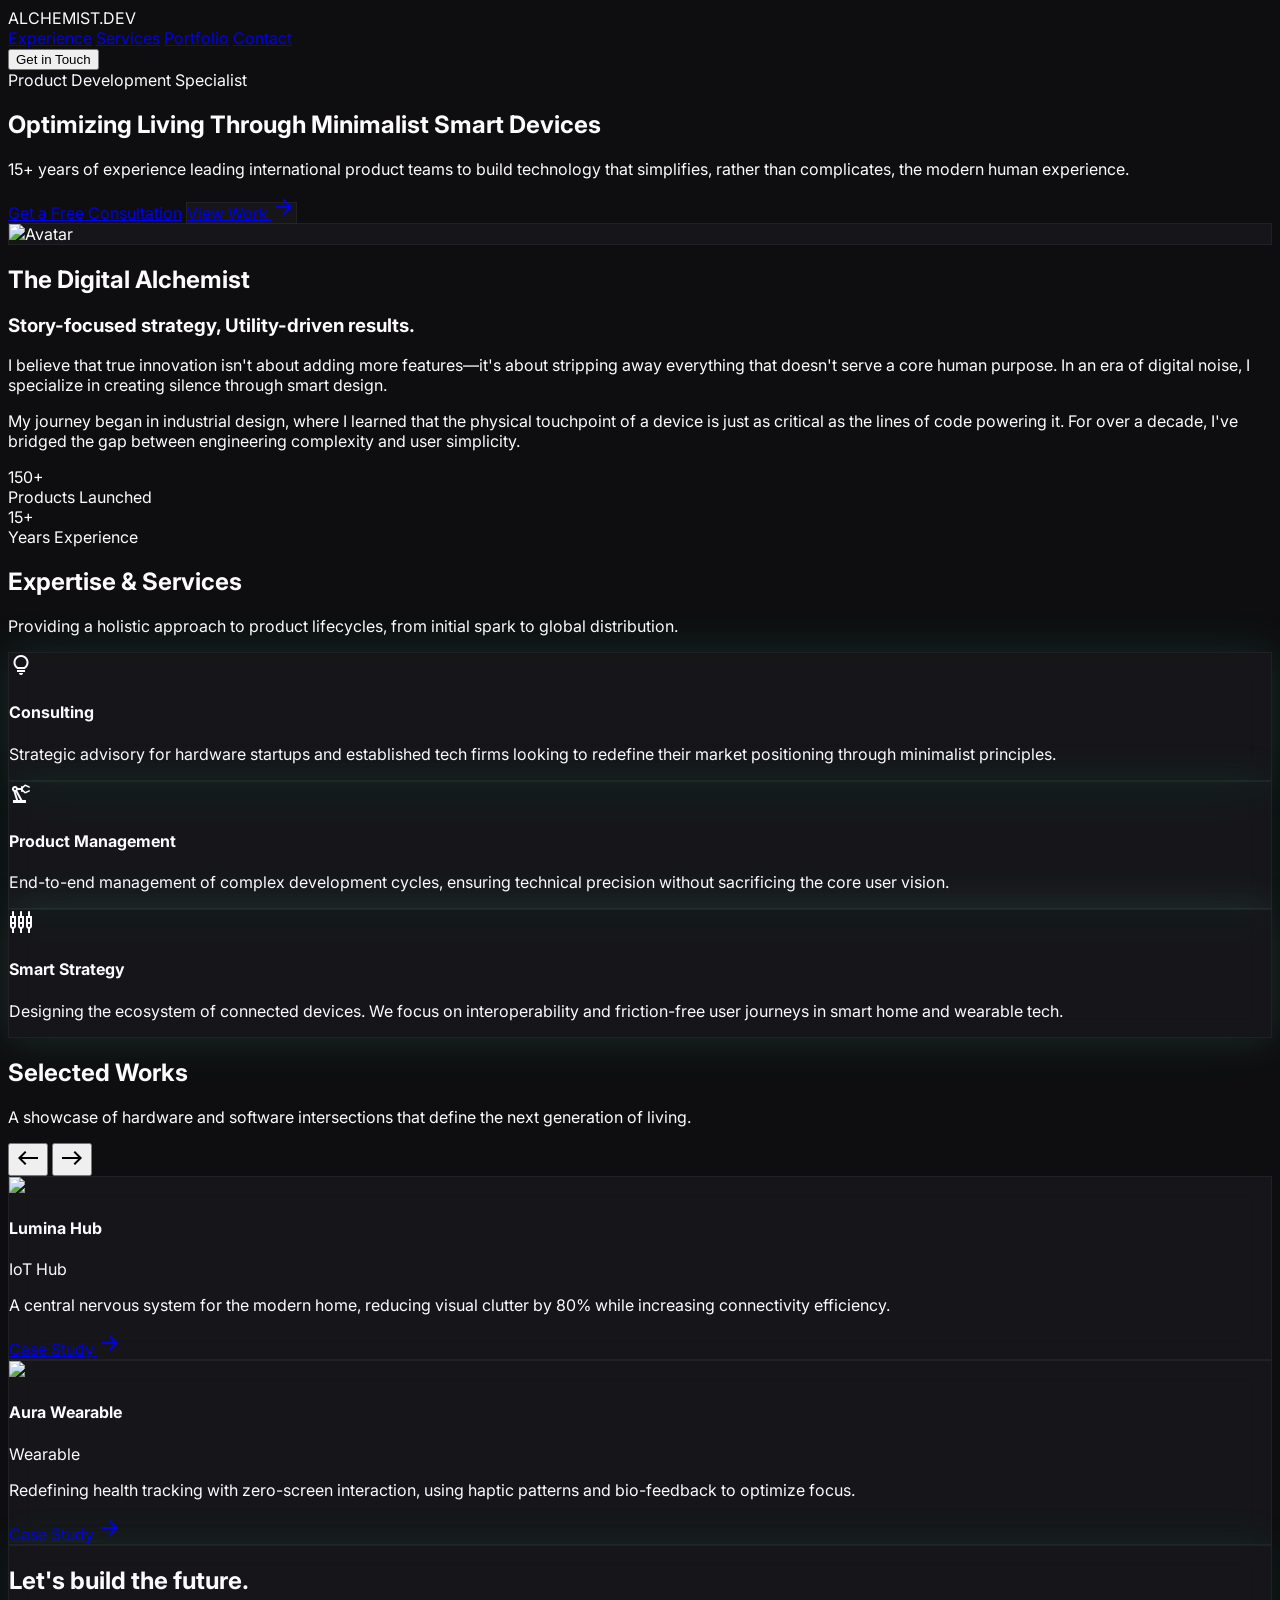
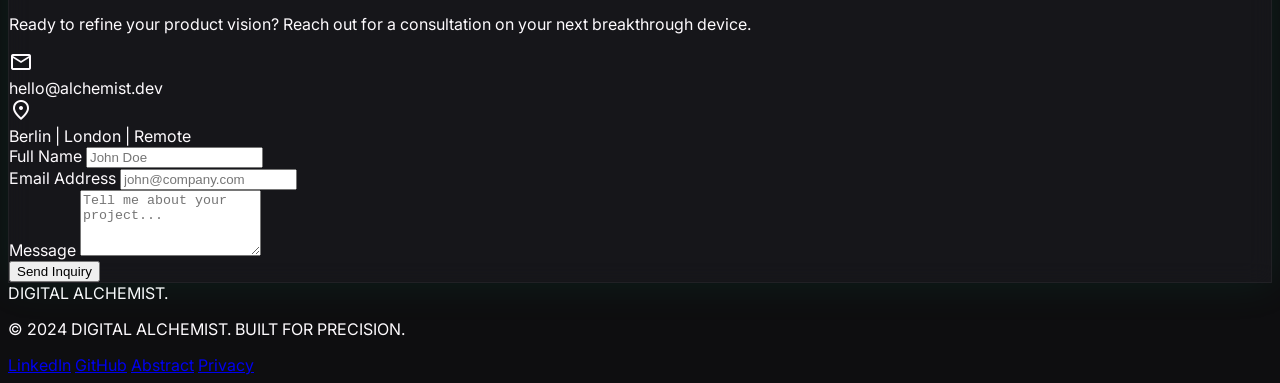
==== index.html @ 0363fa35 "Initial commit from Stitch generated UI" ====
<!DOCTYPE html>

<html class="dark" lang="en"><head>
<meta charset="utf-8"/>
<meta content="width=device-width, initial-scale=1.0" name="viewport"/>
<title>ALCHEMIST.DEV | Tech Product Development Expert</title>
<script src="https://cdn.tailwindcss.com?plugins=forms,container-queries"></script>
<link href="https://fonts.googleapis.com/css2?family=Manrope:wght@400;600;700;800&amp;family=Inter:wght@300;400;500;600&amp;display=swap" rel="stylesheet"/>
<link href="https://fonts.googleapis.com/css2?family=Material+Symbols+Outlined:wght,FILL@100..700,0..1&amp;display=swap" rel="stylesheet"/>
<link href="https://fonts.googleapis.com/css2?family=Material+Symbols+Outlined:wght,FILL@100..700,0..1&amp;display=swap" rel="stylesheet"/>
<script id="tailwind-config">
      tailwind.config = {
        darkMode: "class",
        theme: {
          extend: {
            colors: {
              "on-surface-variant": "#acaaad",
              "on-primary-container": "#064e3b",
              "secondary-container": "#065f46",
              "tertiary-fixed": "#d1fae5",
              "on-tertiary-fixed-variant": "#064e3b",
              "on-surface": "#fefbfe",
              "surface-container-highest": "#252528",
              "primary": "#10b981",
              "inverse-surface": "#fcf8fb",
              "primary-fixed-dim": "#059669",
              "inverse-primary": "#064e3b",
              "on-background": "#fefbfe",
              "on-secondary-fixed-variant": "#064e3b",
              "on-error": "#490006",
              "tertiary": "#34d399",
              "on-secondary": "#064e3b",
              "on-tertiary": "#064e3b",
              "outline": "#767577",
              "primary-dim": "#059669",
              "error-dim": "#d7383b",
              "surface-variant": "#252528",
              "surface-container-low": "#131315",
              "error": "#ff716c",
              "on-secondary-fixed": "#064e3b",
              "secondary-fixed-dim": "#6ee7b7",
              "tertiary-fixed-dim": "#6ee7b7",
              "secondary-dim": "#059669",
              "surface-dim": "#0e0e10",
              "surface": "#0e0e10",
              "surface-container-lowest": "#000000",
              "surface-bright": "#2c2c2f",
              "error-container": "#9f0519",
              "surface-container-high": "#1f1f22",
              "on-primary": "#ffffff",
              "on-tertiary-container": "#000000",
              "primary-fixed": "#34d399",
              "surface-tint": "#10b981",
              "outline-variant": "#48474a",
              "tertiary-container": "#10b981",
              "on-error-container": "#ffa8a3",
              "tertiary-dim": "#34d399",
              "secondary": "#10b981",
              "on-primary-fixed": "#000000",
              "secondary-fixed": "#a7f3d0",
              "background": "#0e0e10",
              "on-secondary-container": "#a7f3d0",
              "surface-container": "#19191c",
              "on-primary-fixed-variant": "#064e3b",
              "primary-container": "#34d399",
              "inverse-on-surface": "#555557",
              "on-tertiary-fixed": "#064e3b"
            },
            fontFamily: {
              "headline": ["Manrope"],
              "body": ["Inter"],
              "label": ["Inter"]
            },
            borderRadius: {"DEFAULT": "0.25rem", "lg": "0.5rem", "xl": "0.75rem", "full": "9999px"},
          },
        },
      }
    </script>
<style>
      .material-symbols-outlined {
        font-variation-settings: 'FILL' 0, 'wght' 400, 'GRAD' 0, 'opsz' 24;
      }
      .glass-card {
        background: rgba(37, 37, 40, 0.4);
        backdrop-filter: blur(12px) saturate(180%);
        border: 1px solid rgba(255, 255, 255, 0.05);
      }
      .neon-glow-primary {
        box-shadow: 0 0 40px rgba(16, 185, 129, 0.1);
      }
      .neon-glow-secondary {
        box-shadow: 0 0 40px rgba(52, 211, 153, 0.15);
      }
      .neon-glow-tertiary {
        box-shadow: 0 0 40px rgba(110, 231, 183, 0.15);
      }
      body {
        background-color: #0e0e10;
        color: #fefbfe;
        font-family: 'Inter', sans-serif;
      }
    </style>
</head>
<body class="bg-surface text-on-surface selection:bg-primary selection:text-on-primary">
<!-- Top Navigation Bar -->
<nav class="fixed top-4 left-1/2 -translate-x-1/2 w-[90%] max-w-5xl rounded-full border border-white/10 bg-zinc-950/60 backdrop-blur-xl flex justify-between items-center px-8 py-3 z-[100] shadow-[0_0_40px_rgba(16,185,129,0.15)]">
<div class="text-xl font-bold tracking-tighter text-zinc-100 font-headline">ALCHEMIST.DEV</div>
<div class="hidden md:flex gap-8 items-center">
<a class="text-zinc-400 font-manrope tracking-tight text-sm uppercase font-semibold transition-colors duration-300 hover:text-emerald-300" href="#experience">Experience</a>
<a class="text-zinc-400 font-manrope tracking-tight text-sm uppercase font-semibold transition-colors duration-300 hover:text-emerald-300" href="#services">Services</a>
<a class="text-zinc-400 font-manrope tracking-tight text-sm uppercase font-semibold transition-colors duration-300 hover:text-emerald-300" href="#portfolio">Portfolio</a>
<a class="font-bold font-manrope tracking-tight text-sm uppercase font-semibold hover:text-blue-300 transition-colors duration-300 text-emerald-400" href="#contact">Contact</a>
</div>
<button class="bg-primary-container text-on-primary-container px-6 py-2 rounded-full font-headline font-bold text-sm transition-transform active:scale-95">Get in Touch</button>
</nav>
<main>
<!-- Hero Section -->
<section class="relative pt-44 pb-20 px-6 min-h-screen flex flex-col items-center justify-center overflow-hidden">
<!-- Background Atmospheric Glows -->
<div class="absolute top-1/4 left-1/4 w-[500px] h-[500px] bg-emerald-500/10 blur-[120px] rounded-full -z-10"></div>
<div class="absolute bottom-1/4 right-1/4 w-[400px] h-[400px] bg-emerald-400/10 blur-[100px] rounded-full -z-10"></div>
<div class="max-w-5xl w-full grid md:grid-cols-[1fr_auto] gap-12 items-center">
<div class="text-left">
<span class="inline-block px-4 py-1.5 rounded-full border border-primary/20 bg-primary/5 text-primary text-xs font-bold tracking-widest uppercase mb-8">Product Development Specialist</span>
<h1 class="text-5xl md:text-7xl font-headline font-extrabold tracking-tighter leading-[1.1] mb-8 text-on-surface">
                        Optimizing Living Through <span class="text-transparent bg-clip-text bg-gradient-to-r from-emerald-400 to-emerald-600">Minimalist Smart Devices</span>
</h1>
<p class="text-xl md:text-2xl text-on-surface-variant font-body font-light leading-relaxed max-w-2xl mb-12">
                        15+ years of experience leading international product teams to build technology that simplifies, rather than complicates, the modern human experience.
                    </p>
<div class="flex flex-wrap gap-6">
<a class="px-8 py-4 bg-gradient-to-br from-emerald-500 to-emerald-700 rounded-full text-white font-bold text-lg hover:shadow-[0_0_30px_rgba(16,185,129,0.4)] transition-all" href="#contact">Get a Free Consultation</a>
<a class="px-8 py-4 glass-card rounded-full text-on-surface font-semibold text-lg hover:bg-white/10 transition-all flex items-center gap-2" href="#portfolio">
                            View Work <span class="material-symbols-outlined text-sm">arrow_forward</span>
</a>
</div>
</div>
<div class="relative group">
<div class="absolute -inset-1 bg-gradient-to-tr from-emerald-400 to-emerald-600 rounded-[2rem] blur opacity-25 group-hover:opacity-40 transition duration-1000"></div>
<div class="relative w-72 h-72 md:w-96 md:h-96 rounded-[2rem] overflow-hidden glass-card p-2">
<img alt="Avatar" class="w-full h-full object-cover rounded-[1.8rem]" data-alt="A friendly and professional portrait of a senior tech product development expert, mid-40s, warm smile, wearing a smart casual tech-style outfit, with a subtle emerald green ambient glow in the background." src="https://lh3.googleusercontent.com/aida-public/[base64]"/>
</div>
</div>
</div>
</section>
<!-- About Me Section -->
<section class="py-32 px-6 bg-surface-container-low" id="experience">
<div class="max-w-6xl mx-auto grid md:grid-cols-2 gap-20 items-start">
<div>
<h2 class="text-label-md uppercase tracking-[0.2em] text-primary mb-6 font-bold">The Digital Alchemist</h2>
<h3 class="text-4xl md:text-5xl font-headline font-bold mb-8 leading-tight">Story-focused strategy, Utility-driven results.</h3>
</div>
<div class="space-y-8 text-on-surface-variant text-lg leading-relaxed font-body">
<p>
                        I believe that true innovation isn't about adding more features—it's about stripping away everything that doesn't serve a core human purpose. In an era of digital noise, I specialize in creating silence through smart design.
                    </p>
<p>
                        My journey began in industrial design, where I learned that the physical touchpoint of a device is just as critical as the lines of code powering it. For over a decade, I've bridged the gap between engineering complexity and user simplicity.
                    </p>
<div class="pt-4 grid grid-cols-2 gap-8 border-t border-white/5">
<div>
<div class="text-3xl font-bold text-on-surface mb-1">150+</div>
<div class="text-sm uppercase tracking-widest opacity-50">Products Launched</div>
</div>
<div>
<div class="text-3xl font-bold text-on-surface mb-1">15+</div>
<div class="text-sm uppercase tracking-widest opacity-50">Years Experience</div>
</div>
</div>
</div>
</div>
</section>
<!-- Services Section -->
<section class="py-32 px-6" id="services">
<div class="max-w-6xl mx-auto">
<div class="text-center mb-24">
<h2 class="text-4xl md:text-6xl font-headline font-extrabold tracking-tighter mb-6">Expertise &amp; Services</h2>
<p class="text-on-surface-variant max-w-2xl mx-auto">Providing a holistic approach to product lifecycles, from initial spark to global distribution.</p>
</div>
<div class="grid md:grid-cols-3 gap-8">
<!-- Service 1 -->
<div class="glass-card p-10 rounded-3xl hover:bg-surface-container-high transition-all group neon-glow-secondary">
<div class="w-14 h-14 rounded-2xl bg-primary/10 flex items-center justify-center mb-8 group-hover:scale-110 transition-transform">
<span class="material-symbols-outlined text-primary text-3xl">lightbulb</span>
</div>
<h4 class="text-2xl font-headline font-bold mb-4">Consulting</h4>
<p class="text-on-surface-variant leading-relaxed">Strategic advisory for hardware startups and established tech firms looking to redefine their market positioning through minimalist principles.</p>
</div>
<!-- Service 2 -->
<div class="glass-card p-10 rounded-3xl hover:bg-surface-container-high transition-all group neon-glow-primary">
<div class="w-14 h-14 rounded-2xl bg-secondary/10 flex items-center justify-center mb-8 group-hover:scale-110 transition-transform">
<span class="material-symbols-outlined text-secondary text-3xl">precision_manufacturing</span>
</div>
<h4 class="text-2xl font-headline font-bold mb-4">Product Management</h4>
<p class="text-on-surface-variant leading-relaxed">End-to-end management of complex development cycles, ensuring technical precision without sacrificing the core user vision.</p>
</div>
<!-- Service 3 -->
<div class="glass-card p-10 rounded-3xl hover:bg-surface-container-high transition-all group neon-glow-tertiary">
<div class="w-14 h-14 rounded-2xl bg-tertiary/10 flex items-center justify-center mb-8 group-hover:scale-110 transition-transform">
<span class="material-symbols-outlined text-tertiary text-3xl">settings_input_component</span>
</div>
<h4 class="text-2xl font-headline font-bold mb-4">Smart Strategy</h4>
<p class="text-on-surface-variant leading-relaxed">Designing the ecosystem of connected devices. We focus on interoperability and friction-free user journeys in smart home and wearable tech.</p>
</div>
</div>
</div>
</section>
<!-- Portfolio Section -->
<section class="py-32 px-6 bg-surface-container-lowest" id="portfolio">
<div class="max-w-7xl mx-auto">
<div class="flex flex-col md:flex-row justify-between items-end gap-8 mb-20">
<div class="max-w-2xl">
<h2 class="text-4xl md:text-6xl font-headline font-extrabold tracking-tighter mb-6">Selected Works</h2>
<p class="text-on-surface-variant text-lg">A showcase of hardware and software intersections that define the next generation of living.</p>
</div>
<div class="hidden md:flex gap-4">
<button class="w-12 h-12 rounded-full border border-white/10 flex items-center justify-center text-on-surface hover:bg-white/5 transition-colors">
<span class="material-symbols-outlined">west</span>
</button>
<button class="w-12 h-12 rounded-full border border-white/10 flex items-center justify-center text-on-surface hover:bg-white/5 transition-colors">
<span class="material-symbols-outlined">east</span>
</button>
</div>
</div>
<div class="grid md:grid-cols-2 gap-10">
<!-- Project 1 -->
<div class="relative group">
<div class="absolute -inset-1 bg-gradient-to-r from-emerald-400 to-emerald-600 rounded-[2.5rem] blur opacity-0 group-hover:opacity-20 transition duration-500"></div>
<div class="relative glass-card rounded-[2.5rem] overflow-hidden">
<div class="aspect-video overflow-hidden">
<img class="w-full h-full object-cover group-hover:scale-105 transition-transform duration-700" data-alt="Modern minimalist smart home control hub mounted on a clean white wall with soft ambient lighting and wooden textures" src="https://lh3.googleusercontent.com/aida-public/[base64]"/>
</div>
<div class="p-10">
<div class="flex justify-between items-start mb-4">
<h4 class="text-3xl font-headline font-bold">Lumina Hub</h4>
<span class="px-4 py-1 rounded-full bg-primary/10 text-primary text-xs font-bold uppercase tracking-widest">IoT Hub</span>
</div>
<p class="text-on-surface-variant leading-relaxed mb-6">A central nervous system for the modern home, reducing visual clutter by 80% while increasing connectivity efficiency.</p>
<a class="font-bold inline-flex items-center gap-2 group/link text-emerald-500" href="#">
                                    Case Study <span class="material-symbols-outlined text-sm group-hover/link:translate-x-1 transition-transform">arrow_forward</span>
</a>
</div>
</div>
</div>
<!-- Project 2 -->
<div class="relative group">
<div class="absolute -inset-1 bg-gradient-to-r from-emerald-500 to-emerald-300 rounded-[2.5rem] blur opacity-0 group-hover:opacity-20 transition duration-500"></div>
<div class="relative glass-card rounded-[2.5rem] overflow-hidden">
<div class="aspect-video overflow-hidden">
<img class="w-full h-full object-cover group-hover:scale-105 transition-transform duration-700" data-alt="Premium minimalist silver wristwatch with a leather band resting on a dark architectural surface with dramatic lighting" src="https://lh3.googleusercontent.com/aida-public/[base64]"/>
</div>
<div class="p-10">
<div class="flex justify-between items-start mb-4">
<h4 class="text-3xl font-headline font-bold">Aura Wearable</h4>
<span class="px-4 py-1 rounded-full bg-tertiary/10 text-tertiary text-xs font-bold uppercase tracking-widest">Wearable</span>
</div>
<p class="text-on-surface-variant leading-relaxed mb-6">Redefining health tracking with zero-screen interaction, using haptic patterns and bio-feedback to optimize focus.</p>
<a class="font-bold inline-flex items-center gap-2 group/link text-emerald-500" href="#">
                                    Case Study <span class="material-symbols-outlined text-sm group-hover/link:translate-x-1 transition-transform">arrow_forward</span>
</a>
</div>
</div>
</div>
</div>
</div>
</section>
<!-- Contact Section -->
<section class="py-32 px-6 relative overflow-hidden" id="contact">
<div class="absolute top-0 left-1/2 -translate-x-1/2 w-px h-32 bg-gradient-to-b from-transparent via-emerald-500/50 to-transparent"></div>
<div class="max-w-4xl mx-auto glass-card rounded-[3rem] p-8 md:p-16 neon-glow-primary relative">
<div class="grid md:grid-cols-2 gap-16 items-center">
<div>
<h2 class="text-4xl md:text-5xl font-headline font-extrabold tracking-tighter mb-6">Let's build the future.</h2>
<p class="text-on-surface-variant mb-10 text-lg">Ready to refine your product vision? Reach out for a consultation on your next breakthrough device.</p>
<div class="space-y-6">
<div class="flex items-center gap-4">
<div class="w-10 h-10 rounded-full bg-primary/10 flex items-center justify-center text-primary">
<span class="material-symbols-outlined text-lg">mail</span>
</div>
<span class="text-on-surface">hello@alchemist.dev</span>
</div>
<div class="flex items-center gap-4">
<div class="w-10 h-10 rounded-full bg-primary/10 flex items-center justify-center text-primary">
<span class="material-symbols-outlined text-lg">location_on</span>
</div>
<span class="text-on-surface">Berlin | London | Remote</span>
</div>
</div>
</div>
<form action="#" class="space-y-6">
<div class="space-y-2">
<label class="text-xs uppercase tracking-widest font-bold text-on-surface-variant ml-1">Full Name</label>
<input class="w-full bg-white/5 border-b border-white/10 px-0 py-4 focus:ring-0 focus:border-primary transition-colors text-on-surface outline-none" placeholder="John Doe" type="text"/>
</div>
<div class="space-y-2">
<label class="text-xs uppercase tracking-widest font-bold text-on-surface-variant ml-1">Email Address</label>
<input class="w-full bg-white/5 border-b border-white/10 px-0 py-4 focus:ring-0 focus:border-primary transition-colors text-on-surface outline-none" placeholder="john@company.com" type="email"/>
</div>
<div class="space-y-2">
<label class="text-xs uppercase tracking-widest font-bold text-on-surface-variant ml-1">Message</label>
<textarea class="w-full bg-white/5 border-b border-white/10 px-0 py-4 focus:ring-0 focus:border-primary transition-colors text-on-surface outline-none resize-none" placeholder="Tell me about your project..." rows="4"></textarea>
</div>
<button class="w-full py-5 bg-emerald-600 text-white font-bold rounded-2xl hover:bg-emerald-500 transition-all shadow-[0_10px_30px_rgba(16,185,129,0.2)]" type="submit">Send Inquiry</button>
</form>
</div>
</div>
</section>
</main>
<!-- Footer -->
<footer class="bg-zinc-950 full-width py-20 border-t border-white/5">
<div class="flex flex-col md:flex-row justify-between items-center px-12 max-w-7xl mx-auto gap-8">
<div class="flex flex-col items-center md:items-start gap-2">
<div class="text-lg font-black text-zinc-200 font-headline">DIGITAL ALCHEMIST.</div>
<p class="font-inter text-xs tracking-widest uppercase text-zinc-500">© 2024 DIGITAL ALCHEMIST. BUILT FOR PRECISION.</p>
</div>
<div class="flex gap-8">
<a class="font-inter text-xs tracking-widest uppercase text-zinc-600 hover:text-zinc-100 transition-all" href="#">LinkedIn</a>
<a class="font-inter text-xs tracking-widest uppercase text-zinc-600 hover:text-zinc-100 transition-all" href="#">GitHub</a>
<a class="font-inter text-xs tracking-widest uppercase text-zinc-600 hover:text-zinc-100 transition-all" href="#">Abstract</a>
<a class="font-inter text-xs tracking-widest uppercase text-zinc-600 hover:text-zinc-100 transition-all" href="#">Privacy</a>
</div>
</div>
</footer>
</body></html>
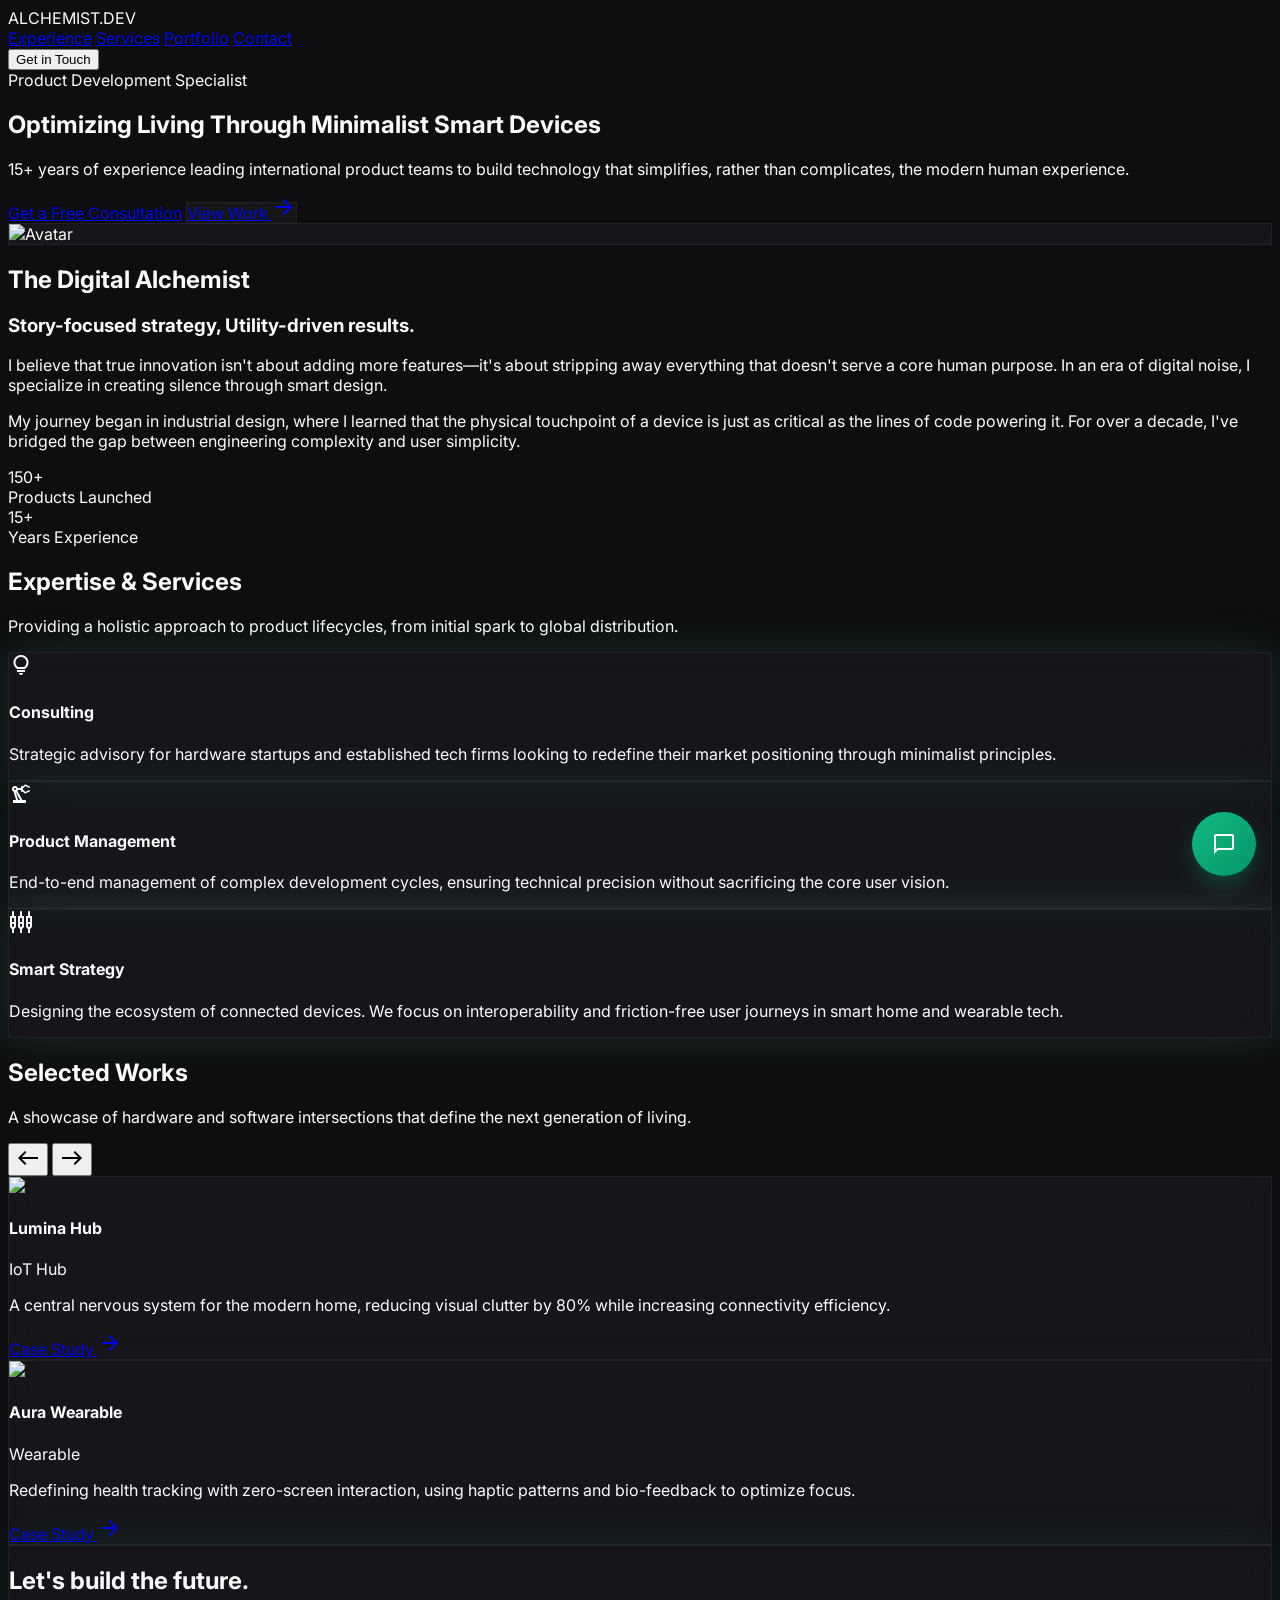
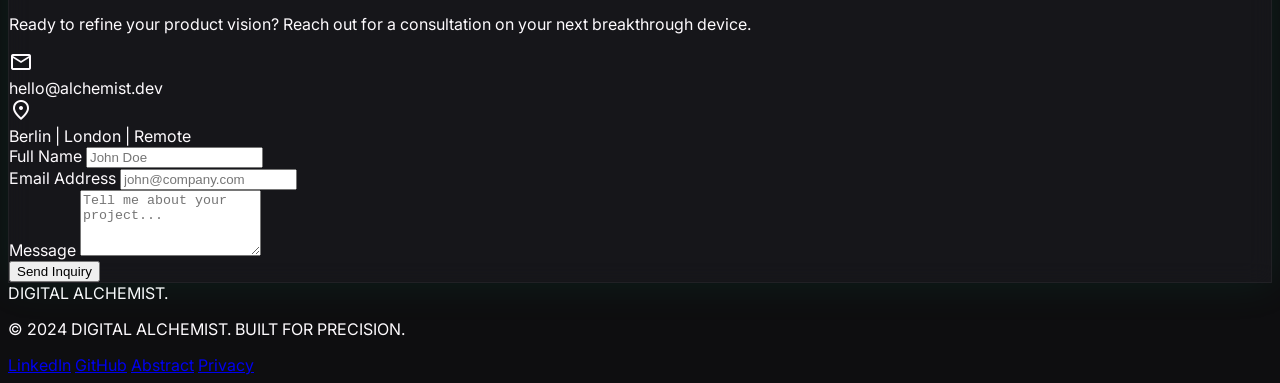
==== commit 078f25dd: "Integrate AI Chatbot using OpenRouter and Marked.js" ====
--- a/index.html
+++ b/index.html
@@ -319,6 +319,61 @@
 <a class="font-inter text-xs tracking-widest uppercase text-zinc-600 hover:text-zinc-100 transition-all" href="#">Abstract</a>
 <a class="font-inter text-xs tracking-widest uppercase text-zinc-600 hover:text-zinc-100 transition-all" href="#">Privacy</a>
 </div>
-</div>
 </footer>
+
+<!-- Tích hợp AI Chatbot -->
+<link rel="stylesheet" href="chatbot.css">
+<script src="https://cdn.jsdelivr.net/npm/marked/marked.min.js"></script>
+<script src="chatbot.js"></script>
+
+<!-- Nút mở Chatbot -->
+<button id="chatbot-toggle-btn" aria-label="Mở Chat">
+  <span class="material-symbols-outlined text-3xl">chat_bubble</span>
+</button>
+
+<!-- Widget Chatbot Floating -->
+<div id="smart-chatbot-widget">
+  <!-- Header -->
+  <div class="chatbot-header">
+    <div class="chatbot-header-info">
+      <div class="chatbot-avatar-container">
+        <div class="chatbot-avatar">AI</div>
+        <div class="online-status"></div>
+      </div>
+      <div>
+        <h3 class="chatbot-title">AI Assistant</h3>
+        <p class="chatbot-subtitle">Online</p>
+      </div>
+    </div>
+    <div class="chatbot-controls">
+      <button id="cb-refresh-btn" class="chatbot-btn" title="Làm mới cuộc trò chuyện">
+        <span class="material-symbols-outlined text-sm">refresh</span>
+      </button>
+      <button id="cb-close-btn" class="chatbot-btn" title="Đóng chat">
+        <span class="material-symbols-outlined text-sm">close</span>
+      </button>
+    </div>
+  </div>
+
+  <!-- Messages Container -->
+  <div id="cb-messages" class="chatbot-messages">
+    <!-- Typing Indicator (Ẩn mặc định) -->
+    <div id="cb-typing" class="typing-indicator" style="display: none;">
+      <span>Đang nhập</span>
+      <div class="typing-dots-wrapper">
+        <div class="typing-dot"></div>
+        <div class="typing-dot"></div>
+        <div class="typing-dot"></div>
+      </div>
+    </div>
+  </div>
+
+  <!-- Input Area -->
+  <div class="chatbot-input-container">
+    <input type="text" id="cb-input" class="chatbot-input" placeholder="Bạn muốn hỏi gì..." autocomplete="off">
+    <button id="cb-send-btn" class="chatbot-send-btn" aria-label="Gửi rỉ tin nhắn">
+      <span class="material-symbols-outlined">send</span>
+    </button>
+  </div>
+</div>
 </body></html>
--- a/chatbot.css
+++ b/chatbot.css
@@ -0,0 +1,394 @@
+/* chatbot.css */
+#smart-chatbot-widget {
+  position: fixed;
+  bottom: 24px;
+  right: 24px;
+  width: 380px;
+  max-width: calc(100vw - 48px);
+  height: 560px;
+  max-height: calc(100vh - 48px);
+  z-index: 9999;
+  display: flex;
+  flex-direction: column;
+  /* Glassmorphism */
+  background: rgba(30, 30, 34, 0.75);
+  backdrop-filter: blur(20px) saturate(180%);
+  -webkit-backdrop-filter: blur(20px) saturate(180%);
+  border: 1px solid rgba(255, 255, 255, 0.1);
+  border-radius: 1.5rem;
+  box-shadow: 0 25px 50px -12px rgba(0, 0, 0, 0.5);
+  overflow: hidden;
+  font-family: 'Inter', sans-serif;
+  opacity: 0;
+  pointer-events: none;
+  transform: translateY(20px) scale(0.95);
+  transition: all 0.3s cubic-bezier(0.25, 1, 0.5, 1);
+}
+
+#smart-chatbot-widget.active {
+  opacity: 1;
+  pointer-events: auto;
+  transform: translateY(0) scale(1);
+}
+
+/* Chat Toggle Button */
+#chatbot-toggle-btn {
+  position: fixed;
+  bottom: 24px;
+  right: 24px;
+  width: 64px;
+  height: 64px;
+  border-radius: 50%;
+  background: linear-gradient(135deg, #10b981, #059669);
+  color: white;
+  border: none;
+  cursor: pointer;
+  z-index: 9998;
+  display: flex;
+  align-items: center;
+  justify-content: center;
+  box-shadow: 0 10px 25px -5px rgba(16, 185, 129, 0.4);
+  transition: all 0.3s ease;
+  padding: 0;
+}
+
+#chatbot-toggle-btn:hover {
+  transform: scale(1.05);
+  box-shadow: 0 15px 30px -5px rgba(16, 185, 129, 0.6);
+}
+
+#smart-chatbot-widget.active ~ #chatbot-toggle-btn {
+  transform: scale(0);
+  opacity: 0;
+  pointer-events: none;
+}
+
+/* Header */
+.chatbot-header {
+  padding: 16px 20px;
+  display: flex;
+  justify-content: space-between;
+  align-items: center;
+  border-bottom: 1px solid rgba(255, 255, 255, 0.05);
+  background: rgba(0, 0, 0, 0.3);
+}
+
+.chatbot-header-info {
+  display: flex;
+  align-items: center;
+  gap: 12px;
+}
+
+.chatbot-avatar-container {
+  position: relative;
+}
+
+.chatbot-avatar {
+  width: 40px;
+  height: 40px;
+  border-radius: 50%;
+  background: #10b981;
+  display: flex;
+  align-items: center;
+  justify-content: center;
+  color: white;
+  font-weight: bold;
+  font-size: 1.2rem;
+}
+
+.online-status {
+  position: absolute;
+  bottom: 0;
+  right: 0;
+  width: 12px;
+  height: 12px;
+  background-color: #22c55e;
+  border: 2px solid #1e1e22;
+  border-radius: 50%;
+  animation: pulse-green 2s infinite;
+}
+
+@keyframes pulse-green {
+  0% { box-shadow: 0 0 0 0 rgba(34, 197, 94, 0.7); }
+  70% { box-shadow: 0 0 0 6px rgba(34, 197, 94, 0); }
+  100% { box-shadow: 0 0 0 0 rgba(34, 197, 94, 0); }
+}
+
+.chatbot-title {
+  color: #fefbfe;
+  font-weight: 600;
+  font-size: 1rem;
+  margin: 0;
+}
+
+.chatbot-subtitle {
+  color: #10b981;
+  font-size: 0.75rem;
+  margin: 0;
+}
+
+.chatbot-controls {
+  display: flex;
+  gap: 8px;
+}
+
+.chatbot-btn {
+  background: transparent;
+  border: none;
+  color: #acaaad;
+  cursor: pointer;
+  padding: 6px;
+  border-radius: 8px;
+  display: flex;
+  align-items: center;
+  justify-content: center;
+  transition: all 0.2s;
+}
+
+.chatbot-btn:hover {
+  color: #fefbfe;
+  background: rgba(255, 255, 255, 0.1);
+}
+
+.spin-animation {
+  animation: spin 0.5s ease-in-out;
+}
+
+@keyframes spin {
+  from { transform: rotate(0deg); }
+  to { transform: rotate(360deg); }
+}
+
+/* Messages Area */
+.chatbot-messages {
+  flex: 1;
+  overflow-y: auto;
+  padding: 20px;
+  display: flex;
+  flex-direction: column;
+  gap: 16px;
+  scroll-behavior: smooth;
+}
+
+.chatbot-messages::-webkit-scrollbar {
+  width: 6px;
+}
+
+.chatbot-messages::-webkit-scrollbar-track {
+  background: transparent;
+}
+
+.chatbot-messages::-webkit-scrollbar-thumb {
+  background: rgba(255, 255, 255, 0.1);
+  border-radius: 10px;
+}
+
+.msg-wrapper {
+  display: flex;
+  flex-direction: column;
+  max-width: 85%;
+  animation: slideInUp 0.3s ease forwards;
+}
+
+@keyframes slideInUp {
+  from { opacity: 0; transform: translateY(10px); }
+  to { opacity: 1; transform: translateY(0); }
+}
+
+.msg-bot {
+  align-self: flex-start;
+  background: rgba(255, 255, 255, 0.05);
+  border: 1px solid rgba(255, 255, 255, 0.1);
+  border-radius: 16px 16px 16px 4px;
+  padding: 14px 18px;
+  color: #fefbfe;
+}
+
+.msg-user {
+  align-self: flex-end;
+  background: rgba(16, 185, 129, 0.15);
+  border: 1px solid rgba(16, 185, 129, 0.3);
+  border-radius: 16px 16px 4px 16px;
+  padding: 14px 18px;
+  color: #e5e7eb;
+}
+
+/* Typing Indicator */
+.typing-indicator {
+  display: flex;
+  gap: 4px;
+  padding: 16px 20px;
+  align-items: center;
+  align-self: flex-start;
+  background: rgba(255, 255, 255, 0.05);
+  border: 1px solid rgba(255, 255, 255, 0.1);
+  border-radius: 16px 16px 16px 4px;
+  font-size: 0.9rem;
+  color: #acaaad;
+}
+
+.typing-dots-wrapper {
+  display: flex;
+  gap: 4px;
+  margin-left: 8px;
+}
+
+.typing-dot {
+  width: 6px;
+  height: 6px;
+  background: #10b981;
+  border-radius: 50%;
+  animation: typingBounce 1.4s infinite ease-in-out both;
+}
+
+.typing-dot:nth-child(1) { animation-delay: -0.32s; }
+.typing-dot:nth-child(2) { animation-delay: -0.16s; }
+
+@keyframes typingBounce {
+  0%, 80%, 100% { transform: scale(0); opacity: 0.5; }
+  40% { transform: scale(1); opacity: 1; }
+}
+
+/* Input Area */
+.chatbot-input-container {
+  padding: 16px;
+  background: rgba(0, 0, 0, 0.3);
+  border-top: 1px solid rgba(255, 255, 255, 0.05);
+  display: flex;
+  gap: 12px;
+  align-items: center;
+}
+
+.chatbot-input {
+  flex: 1;
+  background: rgba(255, 255, 255, 0.05);
+  border: 1px solid rgba(255, 255, 255, 0.1);
+  border-radius: 24px;
+  padding: 14px 20px;
+  color: white;
+  font-size: 0.95rem;
+  outline: none;
+  transition: all 0.2s;
+  font-family: inherit;
+}
+
+.chatbot-input:focus {
+  border-color: rgba(16, 185, 129, 0.5);
+  background: rgba(255, 255, 255, 0.1);
+  box-shadow: 0 0 15px rgba(16, 185, 129, 0.1);
+}
+
+.chatbot-input::placeholder {
+  color: rgba(255, 255, 255, 0.3);
+}
+
+.chatbot-send-btn {
+  width: 48px;
+  height: 48px;
+  border-radius: 50%;
+  background: #10b981;
+  color: white;
+  border: none;
+  display: flex;
+  align-items: center;
+  justify-content: center;
+  cursor: pointer;
+  transition: all 0.2s;
+  flex-shrink: 0;
+}
+
+.chatbot-send-btn:hover:not(:disabled) {
+  background: #059669;
+  transform: scale(1.05);
+}
+
+.chatbot-send-btn:disabled {
+  background: #3f3f46;
+  color: #71717a;
+  cursor: not-allowed;
+}
+
+/* Markdown Styled Content */
+.chat-markdown {
+  font-size: 0.95rem;
+  line-height: 1.6;
+  color: #e5e7eb;
+}
+
+.chat-markdown p {
+  margin-bottom: 0.75rem;
+}
+.chat-markdown p:last-child {
+  margin-bottom: 0;
+}
+
+.chat-markdown strong {
+  color: #34d399; /* accent color */
+  font-weight: 600;
+}
+
+.chat-markdown ul, .chat-markdown ol {
+  padding-left: 1.25rem;
+  margin-bottom: 0.75rem;
+}
+.chat-markdown li {
+  margin-bottom: 0.35rem;
+}
+
+.chat-markdown code {
+  background: rgba(0, 0, 0, 0.4);
+  color: #a7f3d0;
+  font-family: 'Fira Code', 'Consolas', monospace;
+  padding: 0.2rem 0.4rem;
+  border-radius: 0.25rem;
+  font-size: 0.85em;
+}
+
+.chat-markdown pre {
+  background: rgba(0, 0, 0, 0.4);
+  padding: 1rem;
+  border-radius: 0.5rem;
+  overflow-x: auto;
+  margin-bottom: 0.75rem;
+  border: 1px solid rgba(255,255,255,0.05);
+}
+
+.chat-markdown pre code {
+  background: transparent;
+  padding: 0;
+  color: #e5e7eb;
+}
+
+.chat-markdown blockquote {
+  border-left: 3px solid #10b981;
+  padding-left: 0.75rem;
+  color: #acaaad;
+  margin: 0.5rem 0 0.75rem 0;
+  font-style: italic;
+  background: rgba(16, 185, 129, 0.05);
+  border-radius: 0 0.25rem 0.25rem 0;
+}
+
+.chat-markdown a {
+  color: #34d399;
+  text-decoration: none;
+  font-weight: 500;
+}
+.chat-markdown a:hover {
+  text-decoration: underline;
+}
+
+/* Mobile responsive */
+@media (max-width: 640px) {
+  #smart-chatbot-widget {
+    bottom: 0;
+    right: 0;
+    width: 100vw;
+    height: 100%;
+    max-width: 100vw;
+    max-height: 100%;
+    border-radius: 0;
+    border: none;
+    transform: translateY(100%);
+  }
+}
